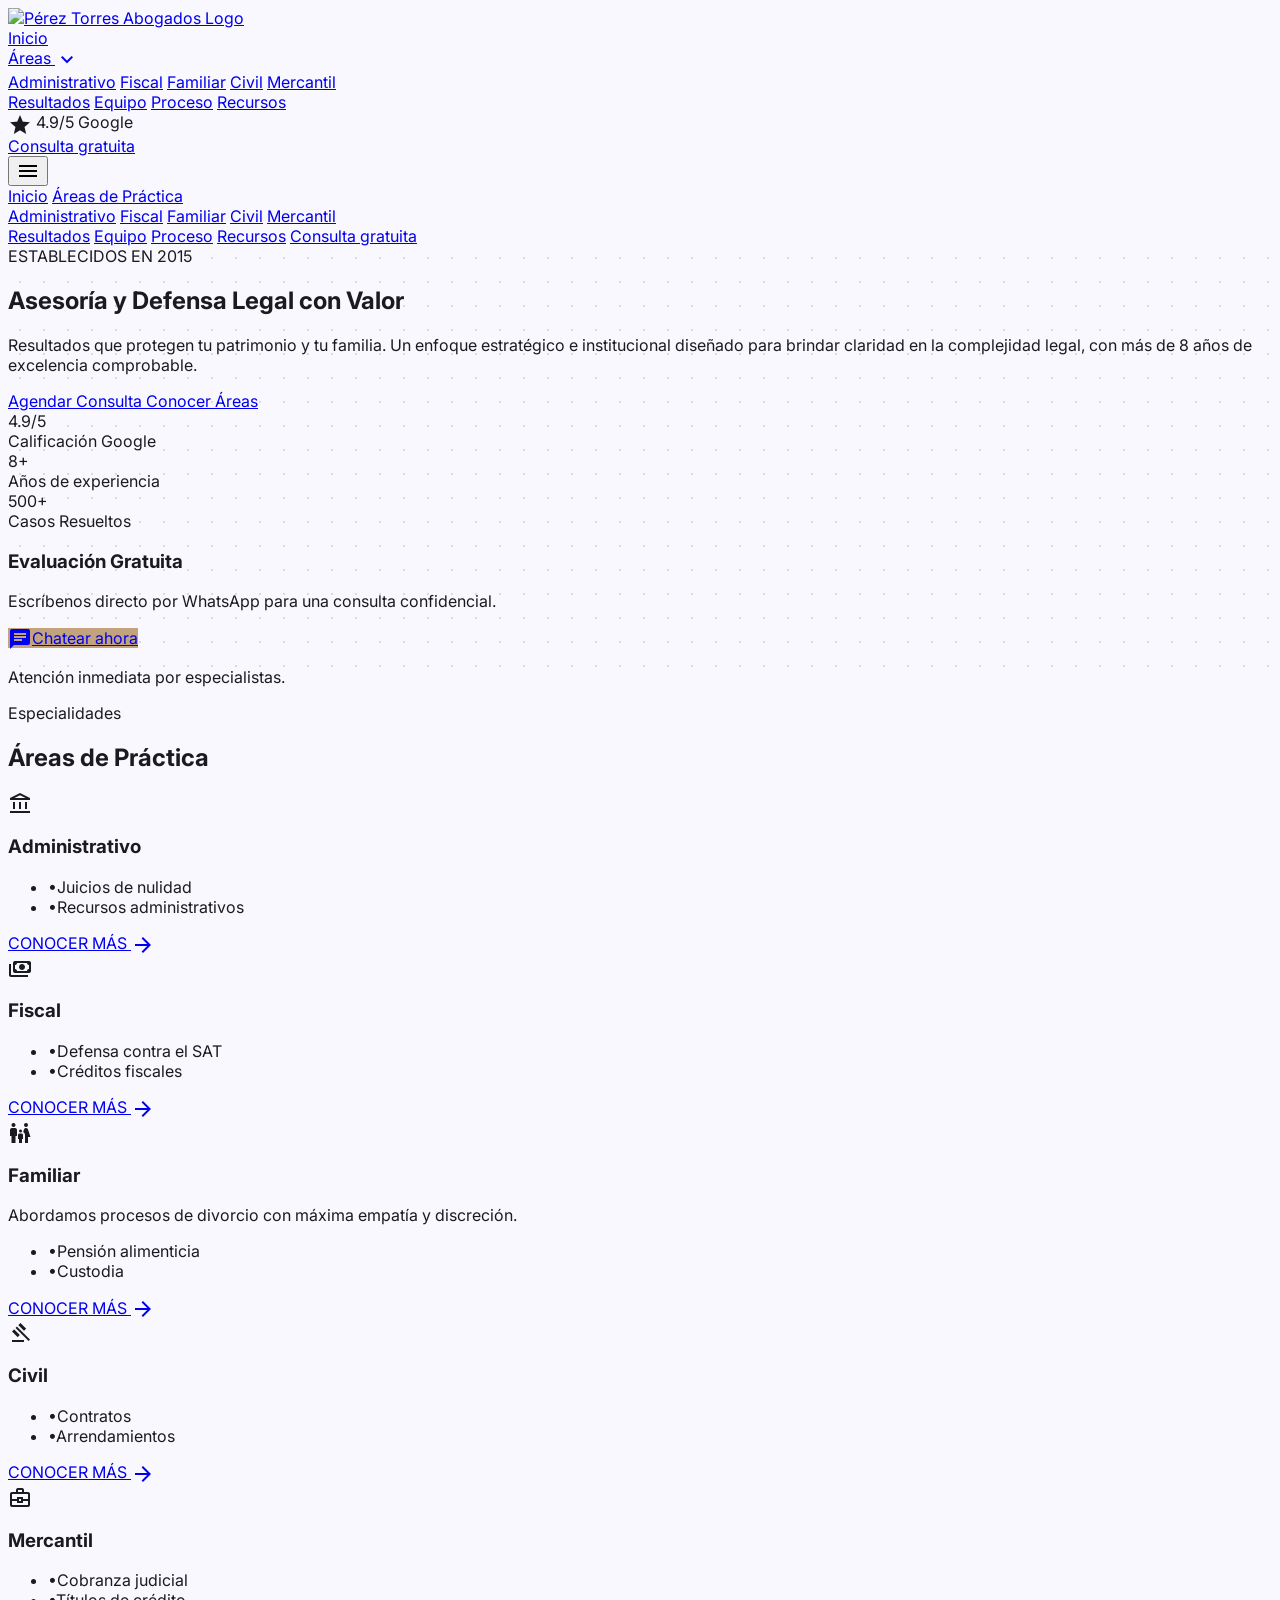
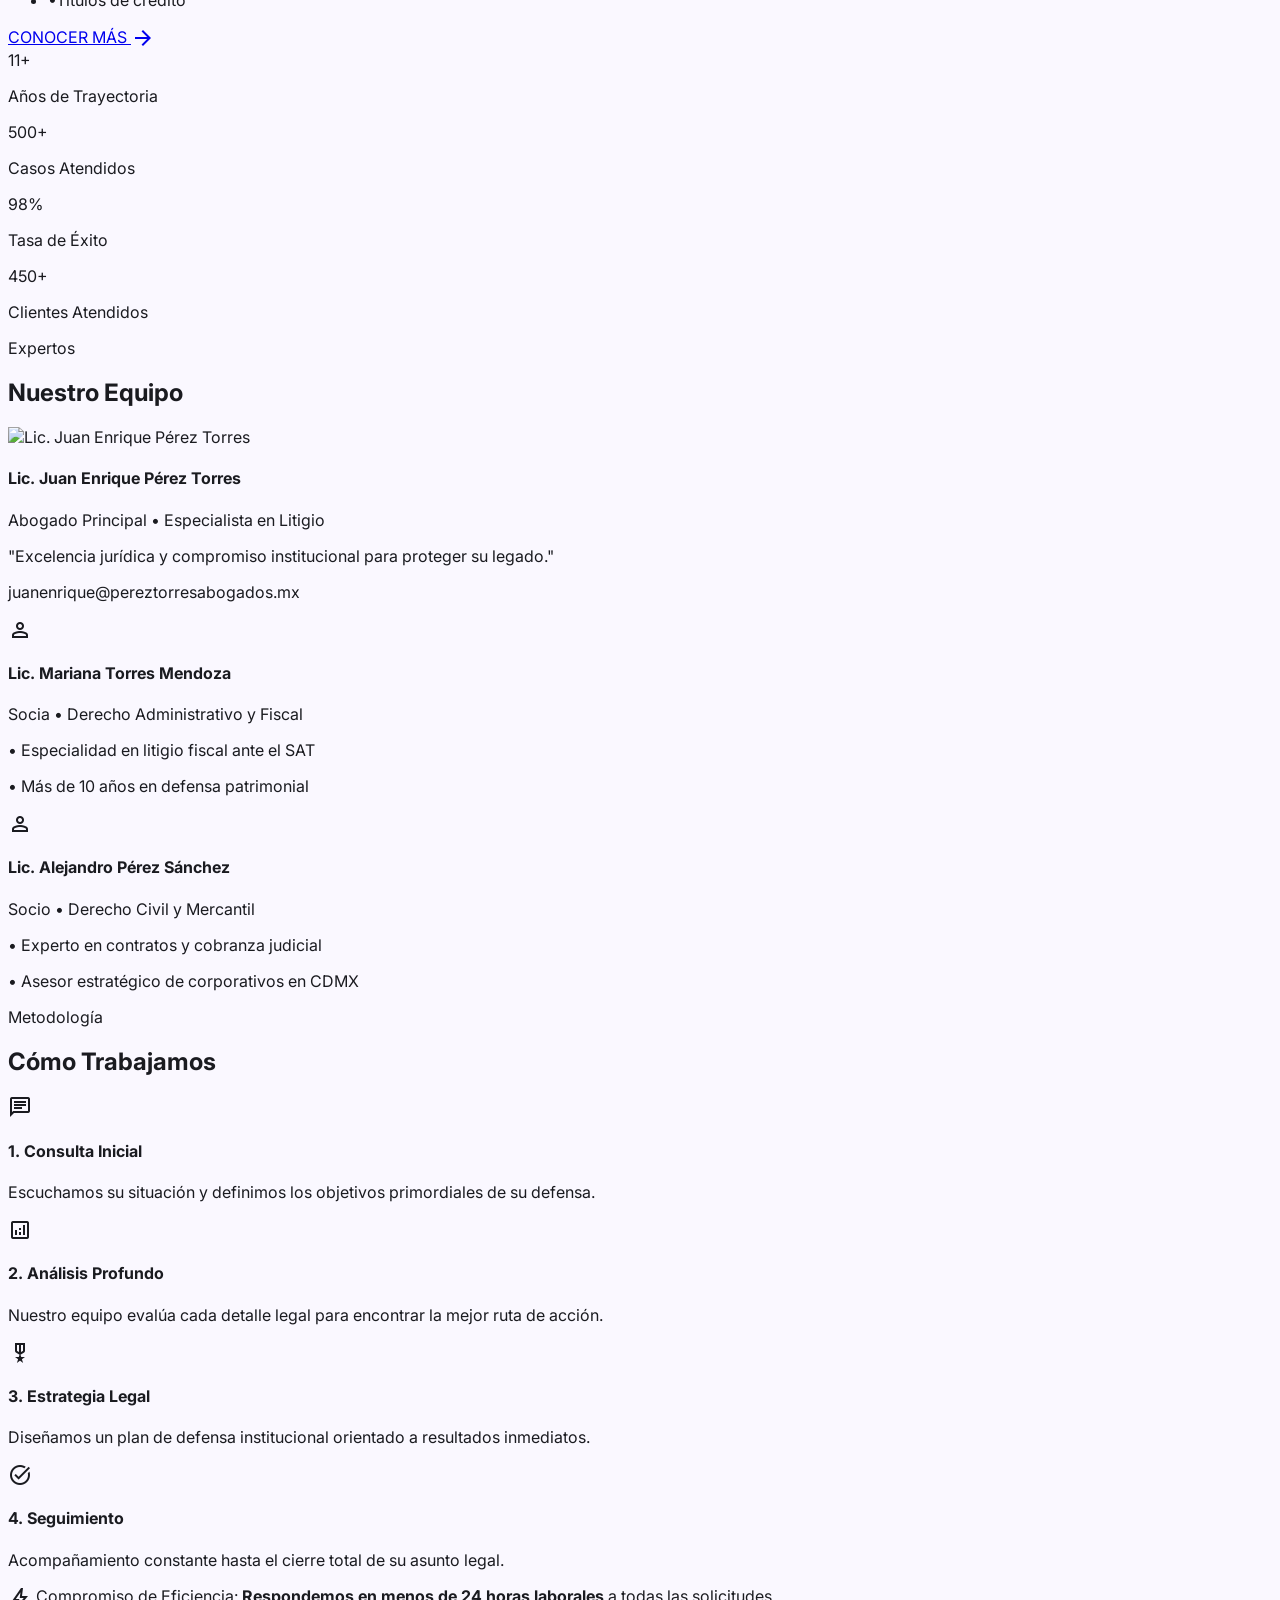
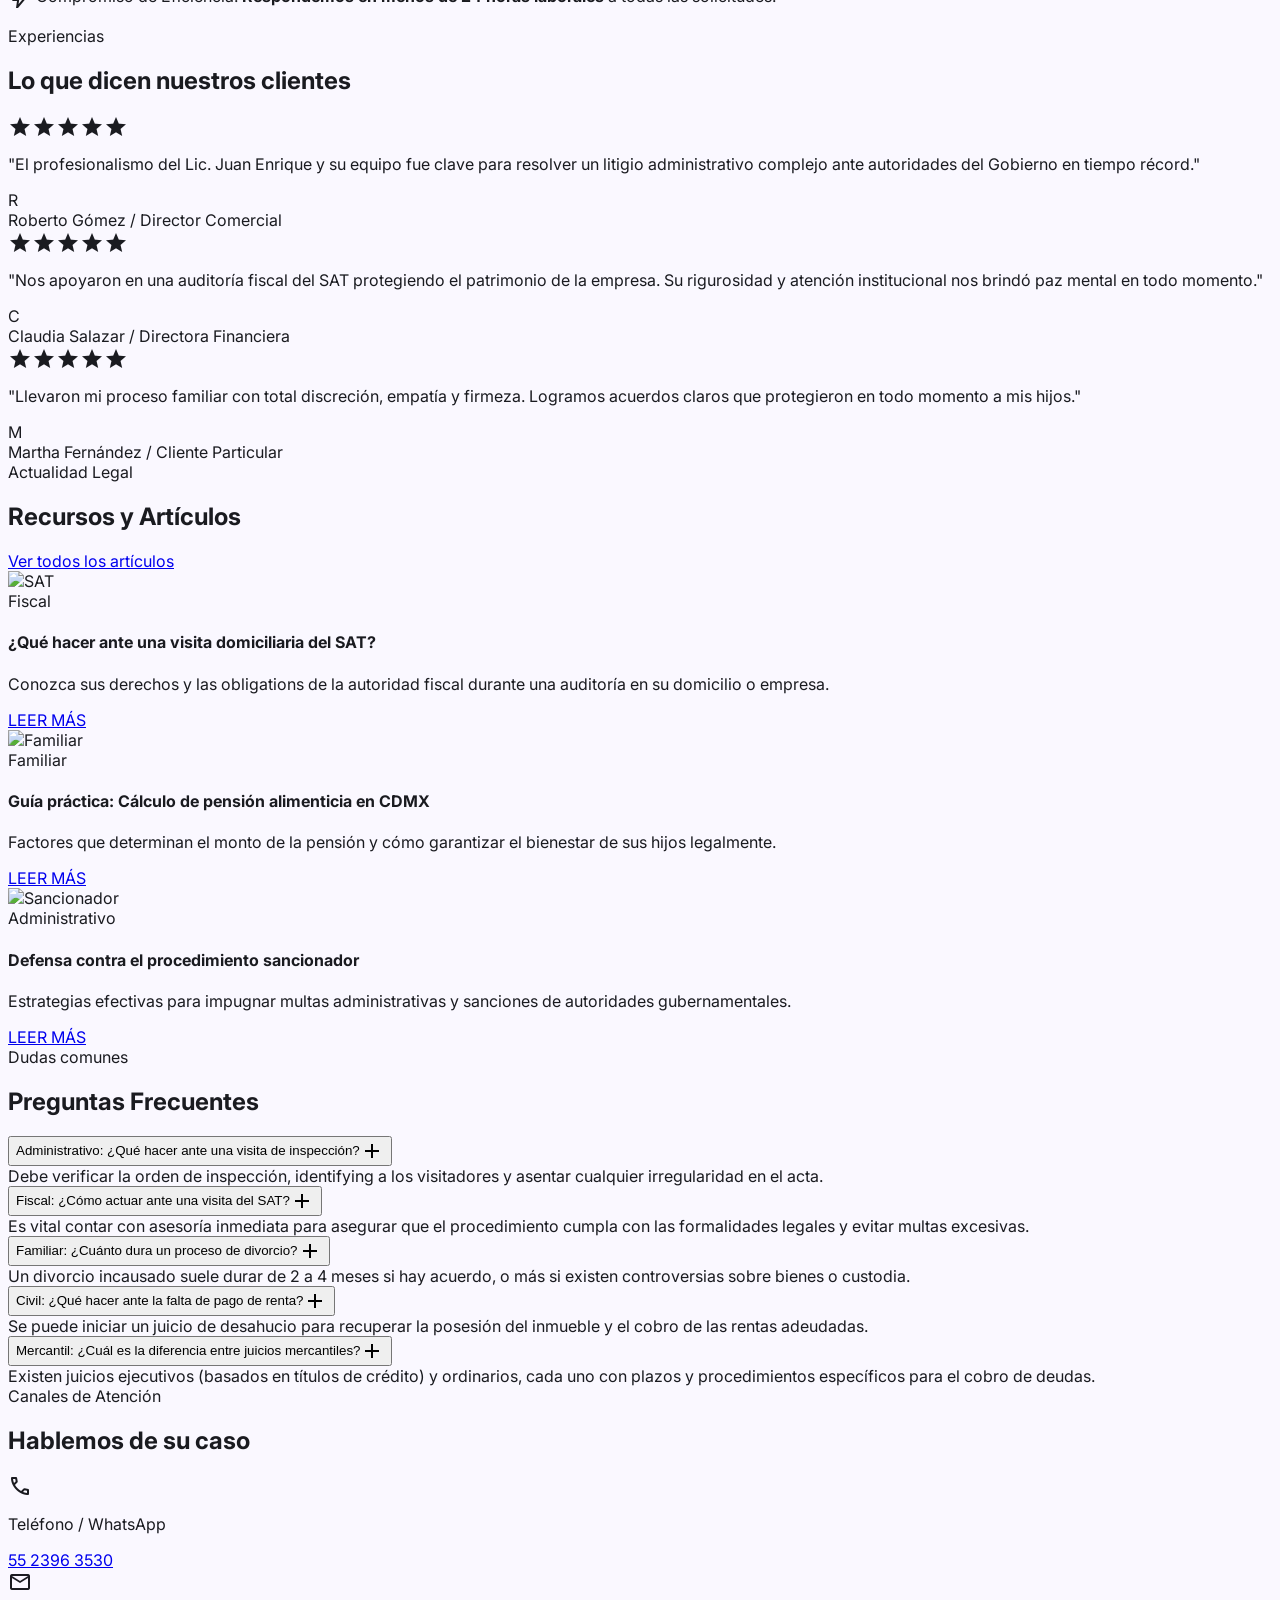
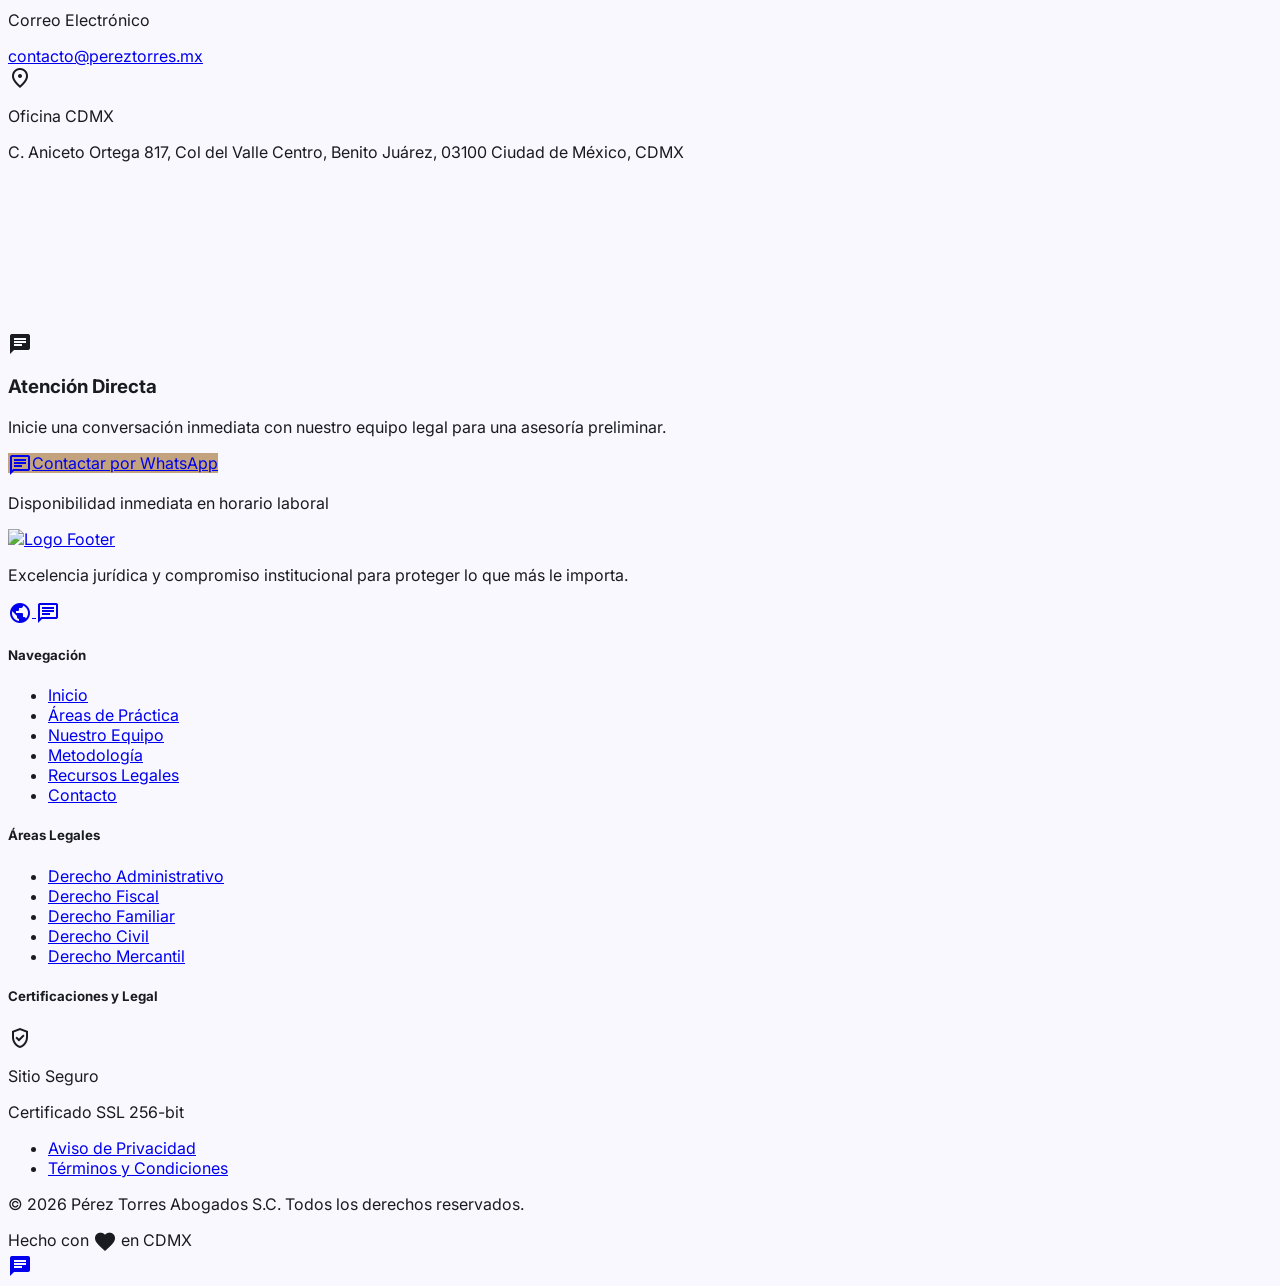
==== index.html @ cd90f28f "Sitio web Despacho de Abogados Pérez Torres - landing page y páginas de áreas legales" ====
<!DOCTYPE html>
<html class="scroll-smooth" lang="es">
<head>
<meta charset="utf-8"/>
<meta content="width=device-width, initial-scale=1.0" name="viewport"/>
<title>Pérez Torres Abogados | Asesoría y Defensa Legal</title>
<script src="https://cdn.tailwindcss.com?plugins=forms,container-queries"></script>
<script id="tailwind-config">
        tailwind.config = {
          darkMode: "class",
          theme: {
            extend: {
              colors: {
                      "surface": "#faf8ff",
                      "surface-dim": "#dad9e0",
                      "surface-bright": "#faf8ff",
                      "surface-container-lowest": "#ffffff",
                      "surface-container-low": "#f4f3f9",
                      "surface-container": "#eeedf3",
                      "surface-container-high": "#e9e7ee",
                      "surface-container-highest": "#e3e2e8",
                      "on-surface": "#1a1b20",
                      "on-surface-variant": "#444650",
                      "inverse-surface": "#2f3035",
                      "inverse-on-surface": "#f1f0f6",
                      "outline": "#757682",
                      "outline-variant": "#c4c6d2",
                      "surface-tint": "#415ca0",
                      "primary": "#002363",
                      "on-primary": "#ffffff",
                      "primary-container": "#1d3a7d",
                      "on-primary-container": "#8da7f1",
                      "inverse-primary": "#b3c5ff",
                      "secondary": "#735a3a",
                      "on-secondary": "#ffffff",
                      "secondary-container": "#fddab2",
                      "on-secondary-container": "#785e3e",
                      "tertiary": "#1a2a36",
                      "on-tertiary": "#ffffff",
                      "tertiary-container": "#30404d",
                      "on-tertiary-container": "#9babba",
                      "error": "#ba1a1a",
                      "on-error": "#ffffff",
                      "error-container": "#ffdad6",
                      "on-error-container": "#93000a",
                      "primary-fixed": "#dae1ff",
                      "primary-fixed-dim": "#b3c5ff",
                      "on-primary-fixed": "#001849",
                      "on-primary-fixed-variant": "#284387",
                      "secondary-fixed": "#ffddb6",
                      "secondary-fixed-dim": "#e2c19b",
                      "on-secondary-fixed": "#291801",
                      "on-secondary-fixed-variant": "#594325",
                      "tertiary-fixed": "#d4e5f5",
                      "tertiary-fixed-dim": "#b8c8d8",
                      "on-tertiary-fixed": "#0d1d29",
                      "on-tertiary-fixed-variant": "#394955",
                      "background": "#faf8ff",
                      "on-background": "#1a1b20",
                      "surface-variant": "#e3e2e8",
                      "oxford-navy": "#1D3A7D",
                      "heritage-gold": "#A68966",
                      "statute-gray": "#333333",
                      "parchment": "#F9F9F9",
                      "silver-lining": "#DADADA"
              },
              borderRadius: {
                      DEFAULT: "0px",
                      lg: "0px",
                      xl: "0px",
                      full: "9999px"
              },
              spacing: {
                      "margin-mobile": "20px",
                      "unit": "8px",
                      "section-padding": "120px",
                      "gutter": "32px",
                      "container-max": "1200px"
              },
              fontFamily: {
                      "display-lg": ["Playfair Display", "serif"],
                      "display-lg-mobile": ["Playfair Display", "serif"],
                      "headline-md": ["Playfair Display", "serif"],
                      "headline-sm": ["Playfair Display", "serif"],
                      "body-lg": ["Inter", "sans-serif"],
                      "body-md": ["Inter", "sans-serif"],
                      "label-caps": ["Inter", "sans-serif"],
                      "callout": ["Inter", "sans-serif"]
              },
              fontSize: {
                      "display-lg": ["48px", { lineHeight: "1.1", letterSpacing: "-0.02em", fontWeight: "700" }],
                      "display-lg-mobile": ["36px", { lineHeight: "1.2", fontWeight: "700" }],
                      "headline-md": ["32px", { lineHeight: "1.3", fontWeight: "600" }],
                      "headline-sm": ["24px", { lineHeight: "1.4", fontWeight: "600" }],
                      "body-lg": ["18px", { lineHeight: "1.6", fontWeight: "400" }],
                      "body-md": ["16px", { lineHeight: "1.6", fontWeight: "400" }],
                      "label-caps": ["12px", { lineHeight: "1.2", letterSpacing: "0.1em", fontWeight: "600" }],
                      "callout": ["14px", { lineHeight: "1.4", fontWeight: "500" }]
              }
            }
          }
        }
</script>
<link href="assets/css/styles.css" rel="stylesheet"/>
</head>
<body class="bg-surface text-on-surface font-body-md antialiased selection:bg-heritage-gold selection:text-white">
<!-- TopNavBar -->
<header class="fixed top-0 w-full z-50 border-t-2 border-heritage-gold bg-surface transition-all duration-300" id="main-nav">
<div class="flex justify-between items-center px-gutter py-4 max-w-container-max mx-auto">
<a aria-label="Inicio" class="flex-shrink-0" href="index.html">
<img alt="Pérez Torres Abogados Logo" class="h-10 w-auto" src="https://lh3.googleusercontent.com/aida-public/[base64]"/>
</a>
<nav class="hidden lg:flex items-center space-x-8">
<a class="font-label-caps text-label-caps text-oxford-navy font-bold border-b-2 border-oxford-navy pb-1 opacity-80 transition-all" href="index.html#inicio">Inicio</a>
<div class="relative group">
<a class="font-label-caps text-label-caps text-on-surface-variant hover:text-heritage-gold transition-colors duration-300 flex items-center gap-1" href="index.html#areas">Áreas <span class="material-symbols-outlined text-sm">expand_more</span></a>
<div class="absolute left-0 mt-2 w-56 bg-white border border-silver-lining shadow-lg opacity-0 invisible group-hover:opacity-100 group-hover:visible transition-all duration-200 z-50 py-2">
<a class="block px-4 py-2 text-xs font-label-caps text-oxford-navy hover:bg-surface-container-low hover:text-heritage-gold transition-colors" href="administrativo.html">Administrativo</a>
<a class="block px-4 py-2 text-xs font-label-caps text-oxford-navy hover:bg-surface-container-low hover:text-heritage-gold transition-colors" href="fiscal.html">Fiscal</a>
<a class="block px-4 py-2 text-xs font-label-caps text-oxford-navy hover:bg-surface-container-low hover:text-heritage-gold transition-colors" href="familiar.html">Familiar</a>
<a class="block px-4 py-2 text-xs font-label-caps text-oxford-navy hover:bg-surface-container-low hover:text-heritage-gold transition-colors" href="civil.html">Civil</a>
<a class="block px-4 py-2 text-xs font-label-caps text-oxford-navy hover:bg-surface-container-low hover:text-heritage-gold transition-colors" href="mercantil.html">Mercantil</a>
</div>
</div>
<a class="font-label-caps text-label-caps text-on-surface-variant hover:text-heritage-gold transition-colors duration-300" href="index.html#resultados">Resultados</a>
<a class="font-label-caps text-label-caps text-on-surface-variant hover:text-heritage-gold transition-colors duration-300" href="index.html#equipo">Equipo</a>
<a class="font-label-caps text-label-caps text-on-surface-variant hover:text-heritage-gold transition-colors duration-300" href="index.html#proceso">Proceso</a>
<a class="font-label-caps text-label-caps text-on-surface-variant hover:text-heritage-gold transition-colors duration-300" href="index.html#recursos">Recursos</a>
</nav>
<div class="hidden md:flex items-center space-x-6">
<div class="flex items-center space-x-2 text-statute-gray font-callout text-callout">
<span class="material-symbols-outlined text-heritage-gold" style="font-variation-settings: 'FILL' 1;">star</span>
<span>4.9/5 Google</span>
</div>
<a class="bg-oxford-navy text-white px-6 py-3 font-label-caps text-label-caps uppercase tracking-wider hover:bg-opacity-90 transition-all rounded-none border border-transparent" href="index.html#contacto">Consulta gratuita</a>
</div>
<button aria-label="Menu" class="lg:hidden text-oxford-navy p-2" id="mobile-menu-btn">
<span class="material-symbols-outlined text-2xl">menu</span>
</button>
</div>
<!-- Mobile Menu -->
<div class="lg:hidden hidden bg-white border-b border-silver-lining px-gutter py-4" id="mobile-menu">
<nav class="flex flex-col space-y-4">
<a class="font-label-caps text-label-caps text-oxford-navy font-bold" href="index.html#inicio">Inicio</a>
<a class="font-label-caps text-label-caps text-on-surface-variant hover:text-heritage-gold" href="index.html#areas">Áreas de Práctica</a>
<div class="pl-4 flex flex-col space-y-2 border-l-2 border-heritage-gold/30">
<a class="text-xs text-statute-gray hover:text-heritage-gold" href="administrativo.html">Administrativo</a>
<a class="text-xs text-statute-gray hover:text-heritage-gold" href="fiscal.html">Fiscal</a>
<a class="text-xs text-statute-gray hover:text-heritage-gold" href="familiar.html">Familiar</a>
<a class="text-xs text-statute-gray hover:text-heritage-gold" href="civil.html">Civil</a>
<a class="text-xs text-statute-gray hover:text-heritage-gold" href="mercantil.html">Mercantil</a>
</div>
<a class="font-label-caps text-label-caps text-on-surface-variant hover:text-heritage-gold" href="index.html#resultados">Resultados</a>
<a class="font-label-caps text-label-caps text-on-surface-variant hover:text-heritage-gold" href="index.html#equipo">Equipo</a>
<a class="font-label-caps text-label-caps text-on-surface-variant hover:text-heritage-gold" href="index.html#proceso">Proceso</a>
<a class="font-label-caps text-label-caps text-on-surface-variant hover:text-heritage-gold" href="index.html#recursos">Recursos</a>
<a class="bg-oxford-navy text-white text-center py-3 font-label-caps uppercase tracking-wider block" href="index.html#contacto">Consulta gratuita</a>
</nav>
</div>
</header>
<!-- Hero Section -->
<section class="relative pt-32 pb-24 lg:pt-48 lg:pb-32 px-margin-mobile md:px-gutter max-w-container-max mx-auto hero-pattern overflow-hidden border-b border-silver-lining" id="inicio">
<div class="grid grid-cols-1 lg:grid-cols-12 gap-12 items-center relative z-10">
<div class="lg:col-span-7 space-y-8">
<div class="inline-flex items-center space-x-2 border border-silver-lining bg-white px-4 py-1.5 rounded-none">
<span class="w-2 h-2 bg-heritage-gold rounded-full"></span>
<span class="font-label-caps text-label-caps text-statute-gray">ESTABLECIDOS EN 2015</span>
</div>
<h1 class="font-display-lg-mobile lg:font-display-lg text-display-lg-mobile lg:text-display-lg text-oxford-navy leading-tight">
                    Asesoría y Defensa Legal <span class="italic font-light text-heritage-gold">con Valor</span>
</h1>
<p class="font-body-lg text-body-lg text-on-surface-variant max-w-2xl">
                    Resultados que protegen tu patrimonio y tu familia. Un enfoque estratégico e institucional diseñado para brindar claridad en la complejidad legal, con más de 8 años de excelencia comprobable.
                </p>
<div class="flex flex-col sm:flex-row gap-4 pt-4">
<a class="inline-flex justify-center items-center bg-oxford-navy text-white px-8 py-4 font-label-caps text-label-caps uppercase tracking-wider hover:bg-opacity-90 transition-all rounded-none" href="index.html#contacto">
                        Agendar Consulta
                    </a>
<a class="inline-flex justify-center items-center border border-heritage-gold text-oxford-navy px-8 py-4 font-label-caps text-label-caps uppercase tracking-wider hover:bg-surface-container-low transition-all rounded-none" href="index.html#areas">
                        Conocer Áreas
                    </a>
</div>
<div class="pt-8 border-t border-silver-lining grid grid-cols-3 gap-6">
<div>
<div class="font-headline-md text-headline-md text-oxford-navy">4.9<span class="text-heritage-gold text-xl">/5</span></div>
<div class="font-callout text-callout text-statute-gray mt-1">Calificación Google</div>
</div>
<div>
<div class="font-headline-md text-headline-md text-oxford-navy">8+</div>
<div class="font-callout text-callout text-statute-gray mt-1">Años de experiencia</div>
</div>
<div>
<div class="font-headline-md text-headline-md text-oxford-navy">500+</div>
<div class="font-callout text-callout text-statute-gray mt-1">Casos Resueltos</div>
</div>
</div>
</div>
<div class="lg:col-span-5 relative">
<div class="absolute inset-0 bg-heritage-gold transform translate-x-4 translate-y-4 -z-10"></div>
<div class="bg-white p-8 border border-silver-lining shadow-sm relative"><h3 class="font-headline-sm text-headline-sm text-oxford-navy mb-2">Evaluación Gratuita</h3><p class="font-callout text-callout text-statute-gray mb-8">Escríbenos directo por WhatsApp para una consulta confidencial.</p><a class="w-full text-white px-6 py-4 font-label-caps text-label-caps uppercase tracking-wider hover:bg-opacity-90 transition-all rounded-none flex items-center justify-center space-x-3" href="https://wa.me/525523963530?text=Hola%2C%20deseo%20solicitar%20una%20evaluaci%C3%B3n%20gratuita%20de%20mi%20caso" style="background-color: #c2a37e;" target="_blank"><span class="material-symbols-outlined" style="font-variation-settings: 'FILL' 1;">chat</span><span>Chatear ahora</span></a><p class="text-xs text-statute-gray text-center mt-6 font-callout">Atención inmediata por especialistas.</p></div>
</div>
</div>
</section>
<!-- SECTION 3: ÁREAS DE PRÁCTICA -->
<section class="bg-white py-section-padding px-margin-mobile md:px-gutter" id="areas">
<div class="max-w-container-max mx-auto">
<div class="text-center mb-16">
<span class="font-label-caps text-label-caps text-heritage-gold uppercase tracking-[0.2em] block mb-4">Especialidades</span>
<h2 class="font-headline-md text-headline-md text-oxford-navy">Áreas de Práctica</h2>
<div class="w-16 h-1 bg-heritage-gold mx-auto mt-6"></div>
</div>
<div class="grid grid-cols-1 md:grid-cols-2 lg:grid-cols-5 gap-6">
<!-- Administrative -->
<div class="bg-white border-t-2 border-heritage-gold p-8 shadow-sm hover:shadow-md transition-shadow flex flex-col h-full">
<span class="material-symbols-outlined text-heritage-gold text-4xl mb-6">account_balance</span>
<h3 class="font-headline-sm text-headline-sm text-oxford-navy mb-4 text-lg">Administrativo</h3>
<ul class="space-y-2 mb-8 flex-grow">
<li class="flex items-start text-sm text-statute-gray"><span class="mr-2 text-heritage-gold">•</span>Juicios de nulidad</li>
<li class="flex items-start text-sm text-statute-gray"><span class="mr-2 text-heritage-gold">•</span>Recursos administrativos</li>
</ul>
<a class="text-heritage-gold font-label-caps text-label-caps flex items-center hover:translate-x-1 transition-transform" href="administrativo.html">CONOCER MÁS <span class="material-symbols-outlined ml-2 text-sm">arrow_forward</span></a>
</div>
<!-- Fiscal -->
<div class="bg-white border-t-2 border-heritage-gold p-8 shadow-sm hover:shadow-md transition-shadow flex flex-col h-full">
<span class="material-symbols-outlined text-heritage-gold text-4xl mb-6">payments</span>
<h3 class="font-headline-sm text-headline-sm text-oxford-navy mb-4 text-lg">Fiscal</h3>
<ul class="space-y-2 mb-8 flex-grow">
<li class="flex items-start text-sm text-statute-gray"><span class="mr-2 text-heritage-gold">•</span>Defensa contra el SAT</li>
<li class="flex items-start text-sm text-statute-gray"><span class="mr-2 text-heritage-gold">•</span>Créditos fiscales</li>
</ul>
<a class="text-heritage-gold font-label-caps text-label-caps flex items-center hover:translate-x-1 transition-transform" href="fiscal.html">CONOCER MÁS <span class="material-symbols-outlined ml-2 text-sm">arrow_forward</span></a>
</div>
<!-- Familiar -->
<div class="bg-white border-t-2 border-heritage-gold p-8 shadow-sm hover:shadow-md transition-shadow flex flex-col h-full">
<span class="material-symbols-outlined text-heritage-gold text-4xl mb-6">family_restroom</span>
<h3 class="font-headline-sm text-headline-sm text-oxford-navy mb-4 text-lg">Familiar</h3>
<p class="text-xs italic text-statute-gray mb-4">Abordamos procesos de divorcio con máxima empatía y discreción.</p>
<ul class="space-y-2 mb-8 flex-grow">
<li class="flex items-start text-sm text-statute-gray"><span class="mr-2 text-heritage-gold">•</span>Pensión alimenticia</li>
<li class="flex items-start text-sm text-statute-gray"><span class="mr-2 text-heritage-gold">•</span>Custodia</li>
</ul>
<a class="text-heritage-gold font-label-caps text-label-caps flex items-center hover:translate-x-1 transition-transform" href="familiar.html">CONOCER MÁS <span class="material-symbols-outlined ml-2 text-sm">arrow_forward</span></a>
</div>
<!-- Civil -->
<div class="bg-white border-t-2 border-heritage-gold p-8 shadow-sm hover:shadow-md transition-shadow flex flex-col h-full">
<span class="material-symbols-outlined text-heritage-gold text-4xl mb-6">gavel</span>
<h3 class="font-headline-sm text-headline-sm text-oxford-navy mb-4 text-lg">Civil</h3>
<ul class="space-y-2 mb-8 flex-grow">
<li class="flex items-start text-sm text-statute-gray"><span class="mr-2 text-heritage-gold">•</span>Contratos</li>
<li class="flex items-start text-sm text-statute-gray"><span class="mr-2 text-heritage-gold">•</span>Arrendamientos</li>
</ul>
<a class="text-heritage-gold font-label-caps text-label-caps flex items-center hover:translate-x-1 transition-transform" href="civil.html">CONOCER MÁS <span class="material-symbols-outlined ml-2 text-sm">arrow_forward</span></a>
</div>
<!-- Mercantil -->
<div class="bg-white border-t-2 border-heritage-gold p-8 shadow-sm hover:shadow-md transition-shadow flex flex-col h-full">
<span class="material-symbols-outlined text-heritage-gold text-4xl mb-6">business_center</span>
<h3 class="font-headline-sm text-headline-sm text-oxford-navy mb-4 text-lg">Mercantil</h3>
<ul class="space-y-2 mb-8 flex-grow">
<li class="flex items-start text-sm text-statute-gray"><span class="mr-2 text-heritage-gold">•</span>Cobranza judicial</li>
<li class="flex items-start text-sm text-statute-gray"><span class="mr-2 text-heritage-gold">•</span>Títulos de crédito</li>
</ul>
<a class="text-heritage-gold font-label-caps text-label-caps flex items-center hover:translate-x-1 transition-transform" href="mercantil.html">CONOCER MÁS <span class="material-symbols-outlined ml-2 text-sm">arrow_forward</span></a>
</div>
</div>
</div>
</section>
<!-- SECTION 4: RESULTADOS Y EXPERIENCIA -->
<section class="bg-oxford-navy py-section-padding px-margin-mobile md:px-gutter" id="resultados">
<div class="max-w-container-max mx-auto">
<div class="grid grid-cols-2 lg:grid-cols-4 gap-12 text-center">
<div class="space-y-2"><div class="font-display-lg text-heritage-gold text-5xl lg:text-6xl">11+</div><p class="font-label-caps text-label-caps text-white/70 uppercase tracking-widest">Años de Trayectoria</p></div>
<div class="space-y-2"><div class="font-display-lg text-heritage-gold text-5xl lg:text-6xl">500+</div><p class="font-label-caps text-label-caps text-white/70 uppercase tracking-widest">Casos Atendidos</p></div>
<div class="space-y-2"><div class="font-display-lg text-heritage-gold text-5xl lg:text-6xl">98%</div><p class="font-label-caps text-label-caps text-white/70 uppercase tracking-widest">Tasa de Éxito</p></div>
<div class="space-y-2"><div class="font-display-lg text-heritage-gold text-5xl lg:text-6xl">450+</div><p class="font-label-caps text-label-caps text-white/70 uppercase tracking-widest">Clientes Atendidos</p></div>
</div>
</div>
</section>
<!-- SECTION 5: NUESTRO EQUIPO -->
<section class="bg-surface-container-low py-section-padding px-margin-mobile md:px-gutter" id="equipo">
<div class="max-w-container-max mx-auto">
<div class="text-center mb-16">
<span class="font-label-caps text-label-caps text-heritage-gold uppercase tracking-[0.2em] block mb-4">Expertos</span>
<h2 class="font-headline-md text-headline-md text-oxford-navy">Nuestro Equipo</h2>
<div class="w-16 h-1 bg-heritage-gold mx-auto mt-6"></div>
</div>
<div class="grid grid-cols-1 md:grid-cols-3 gap-8">
<!-- Member 1 -->
<div class="bg-white shadow-sm border border-silver-lining overflow-hidden"><div class="aspect-[4/5] bg-surface-container-highest relative group"><div class="absolute inset-0 bg-oxford-navy/10 group-hover:bg-transparent transition-colors"></div><img alt="Lic. Juan Enrique Pérez Torres" class="w-full h-full object-cover grayscale hover:grayscale-0 transition-all duration-500" src="https://lh3.googleusercontent.com/aida-public/[base64]"/></div><div class="p-8 text-center"><h4 class="font-headline-sm text-oxford-navy mb-1">Lic. Juan Enrique Pérez Torres</h4><p class="font-label-caps text-heritage-gold text-[10px] mb-4 uppercase tracking-widest">Abogado Principal • Especialista en Litigio</p><p class="text-sm text-statute-gray italic font-body-md">"Excelencia jurídica y compromiso institucional para proteger su legado."</p><p class="text-xs text-heritage-gold mt-2">juanenrique@pereztorresabogados.mx</p></div></div>
<!-- Member 2 -->
<div class="bg-white shadow-sm border border-silver-lining overflow-hidden"><div class="aspect-[4/5] bg-surface-container-highest flex items-center justify-center"><span class="material-symbols-outlined text-6xl text-silver-lining">person</span></div><div class="p-8 text-center"><h4 class="font-headline-sm text-oxford-navy mb-1">Lic. Mariana Torres Mendoza</h4><p class="font-label-caps text-heritage-gold text-[10px] mb-4 uppercase tracking-widest">Socia • Derecho Administrativo y Fiscal</p><div class="text-left space-y-1 text-xs text-statute-gray font-body-md"><p>• Especialidad en litigio fiscal ante el SAT</p><p>• Más de 10 años en defensa patrimonial</p></div></div></div>
<!-- Member 3 -->
<div class="bg-white shadow-sm border border-silver-lining overflow-hidden"><div class="aspect-[4/5] bg-surface-container-highest flex items-center justify-center"><span class="material-symbols-outlined text-6xl text-silver-lining">person</span></div><div class="p-8 text-center"><h4 class="font-headline-sm text-oxford-navy mb-1">Lic. Alejandro Pérez Sánchez</h4><p class="font-label-caps text-heritage-gold text-[10px] mb-4 uppercase tracking-widest">Socio • Derecho Civil y Mercantil</p><div class="text-left space-y-1 text-xs text-statute-gray font-body-md"><p>• Experto en contratos y cobranza judicial</p><p>• Asesor estratégico de corporativos en CDMX</p></div></div></div>
</div>
</div>
</section>
<!-- SECTION 6: CÓMO TRABAJAMOS -->
<section class="bg-white py-section-padding px-margin-mobile md:px-gutter border-y border-silver-lining" id="proceso">
<div class="max-w-container-max mx-auto">
<div class="text-center mb-16">
<span class="font-label-caps text-label-caps text-heritage-gold uppercase tracking-[0.2em] block mb-4">Metodología</span>
<h2 class="font-headline-md text-headline-md text-oxford-navy">Cómo Trabajamos</h2>
<div class="w-16 h-1 bg-heritage-gold mx-auto mt-6"></div>
</div>
<div class="relative pt-12">
<!-- Desktop Gold Line -->
<div class="hidden lg:block absolute top-24 left-0 w-full h-px bg-heritage-gold/30"></div>
<div class="grid grid-cols-1 md:grid-cols-2 lg:grid-cols-4 gap-12 relative">
<!-- Step 1 -->
<div class="text-center space-y-6 relative">
<div class="w-16 h-16 bg-white border border-heritage-gold rounded-none mx-auto flex items-center justify-center text-heritage-gold relative z-10 shadow-sm">
<span class="material-symbols-outlined text-3xl">chat</span>
</div>
<div>
<h4 class="font-headline-sm text-oxford-navy text-lg mb-2">1. Consulta Inicial</h4>
<p class="text-sm text-statute-gray">Escuchamos su situación y definimos los objetivos primordiales de su defensa.</p>
</div>
</div>
<!-- Step 2 -->
<div class="text-center space-y-6 relative">
<div class="w-16 h-16 bg-white border border-heritage-gold rounded-none mx-auto flex items-center justify-center text-heritage-gold relative z-10 shadow-sm">
<span class="material-symbols-outlined text-3xl">analytics</span>
</div>
<div>
<h4 class="font-headline-sm text-oxford-navy text-lg mb-2">2. Análisis Profundo</h4>
<p class="text-sm text-statute-gray">Nuestro equipo evalúa cada detalle legal para encontrar la mejor ruta de acción.</p>
</div>
</div>
<!-- Step 3 -->
<div class="text-center space-y-6 relative">
<div class="w-16 h-16 bg-white border border-heritage-gold rounded-none mx-auto flex items-center justify-center text-heritage-gold relative z-10 shadow-sm">
<span class="material-symbols-outlined text-3xl">military_tech</span>
</div>
<div>
<h4 class="font-headline-sm text-oxford-navy text-lg mb-2">3. Estrategia Legal</h4>
<p class="text-sm text-statute-gray">Diseñamos un plan de defensa institucional orientado a resultados inmediatos.</p>
</div>
</div>
<!-- Step 4 -->
<div class="text-center space-y-6 relative">
<div class="w-16 h-16 bg-white border border-heritage-gold rounded-none mx-auto flex items-center justify-center text-heritage-gold relative z-10 shadow-sm">
<span class="material-symbols-outlined text-3xl">task_alt</span>
</div>
<div>
<h4 class="font-headline-sm text-oxford-navy text-lg mb-2">4. Seguimiento</h4>
<p class="text-sm text-statute-gray">Acompañamiento constante hasta el cierre total de su asunto legal.</p>
</div>
</div>
</div>
</div>
<div class="mt-16 bg-surface-container-low p-6 text-center border-l-4 border-heritage-gold">
<p class="font-callout text-oxford-navy">
<span class="material-symbols-outlined align-middle mr-2 text-heritage-gold">bolt</span>
                    Compromiso de Eficiencia: <strong>Respondemos en menos de 24 horas laborales</strong> a todas las solicitudes.
                </p>
</div>
</div>
</section>
<!-- SECTION 7: TESTIMONIOS -->
<section class="bg-surface-container-low py-section-padding px-margin-mobile md:px-gutter" id="testimonios">
<div class="max-w-container-max mx-auto">
<div class="text-center mb-16">
<span class="font-label-caps text-label-caps text-heritage-gold uppercase tracking-[0.2em] block mb-4">Experiencias</span>
<h2 class="font-headline-md text-headline-md text-oxford-navy">Lo que dicen nuestros clientes</h2>
<div class="w-16 h-1 bg-heritage-gold mx-auto mt-6"></div>
</div>
<div class="flex overflow-x-auto space-x-6 pb-8 scrollbar-hide snap-x">
<div class="min-w-[300px] md:min-w-[400px] bg-white p-8 border border-silver-lining snap-center"><div class="flex text-heritage-gold mb-6"><span class="material-symbols-outlined" style="font-variation-settings: 'FILL' 1;">star</span><span class="material-symbols-outlined" style="font-variation-settings: 'FILL' 1;">star</span><span class="material-symbols-outlined" style="font-variation-settings: 'FILL' 1;">star</span><span class="material-symbols-outlined" style="font-variation-settings: 'FILL' 1;">star</span><span class="material-symbols-outlined" style="font-variation-settings: 'FILL' 1;">star</span></div><p class="text-statute-gray mb-6 italic">"El profesionalismo del Lic. Juan Enrique y su equipo fue clave para resolver un litigio administrativo complejo ante autoridades del Gobierno en tiempo récord."</p><div class="flex items-center space-x-4"><div class="w-10 h-10 rounded-full bg-surface-container-highest flex items-center justify-center text-oxford-navy font-bold">R</div><div class="text-xs font-label-caps text-oxford-navy uppercase">Roberto Gómez / Director Comercial</div></div></div>
<div class="min-w-[300px] md:min-w-[400px] bg-white p-8 border border-silver-lining snap-center"><div class="flex text-heritage-gold mb-6"><span class="material-symbols-outlined" style="font-variation-settings: 'FILL' 1;">star</span><span class="material-symbols-outlined" style="font-variation-settings: 'FILL' 1;">star</span><span class="material-symbols-outlined" style="font-variation-settings: 'FILL' 1;">star</span><span class="material-symbols-outlined" style="font-variation-settings: 'FILL' 1;">star</span><span class="material-symbols-outlined" style="font-variation-settings: 'FILL' 1;">star</span></div><p class="text-statute-gray mb-6 italic">"Nos apoyaron en una auditoría fiscal del SAT protegiendo el patrimonio de la empresa. Su rigurosidad y atención institucional nos brindó paz mental en todo momento."</p><div class="flex items-center space-x-4"><div class="w-10 h-10 rounded-full bg-surface-container-highest flex items-center justify-center text-oxford-navy font-bold">C</div><div class="text-xs font-label-caps text-oxford-navy uppercase">Claudia Salazar / Directora Financiera</div></div></div>
<div class="min-w-[300px] md:min-w-[400px] bg-white p-8 border border-silver-lining snap-center"><div class="flex text-heritage-gold mb-6"><span class="material-symbols-outlined" style="font-variation-settings: 'FILL' 1;">star</span><span class="material-symbols-outlined" style="font-variation-settings: 'FILL' 1;">star</span><span class="material-symbols-outlined" style="font-variation-settings: 'FILL' 1;">star</span><span class="material-symbols-outlined" style="font-variation-settings: 'FILL' 1;">star</span><span class="material-symbols-outlined" style="font-variation-settings: 'FILL' 1;">star</span></div><p class="text-statute-gray mb-6 italic">"Llevaron mi proceso familiar con total discreción, empatía y firmeza. Logramos acuerdos claros que protegieron en todo momento a mis hijos."</p><div class="flex items-center space-x-4"><div class="w-10 h-10 rounded-full bg-surface-container-highest flex items-center justify-center text-oxford-navy font-bold">M</div><div class="text-xs font-label-caps text-oxford-navy uppercase">Martha Fernández / Cliente Particular</div></div></div>
</div>
</div>
</section>
<!-- SECTION 8: RECURSOS LEGALES -->
<section class="bg-white py-section-padding px-margin-mobile md:px-gutter" id="recursos">
<div class="max-w-container-max mx-auto">
<div class="flex flex-col md:flex-row justify-between items-end mb-16 gap-6">
<div>
<span class="font-label-caps text-label-caps text-heritage-gold uppercase tracking-[0.2em] block mb-4 text-left">Actualidad Legal</span>
<h2 class="font-headline-md text-headline-md text-oxford-navy text-left">Recursos y Artículos</h2>
<div class="w-16 h-1 bg-heritage-gold mt-6"></div>
</div>
<a class="bg-surface-container text-oxford-navy px-8 py-3 font-label-caps text-label-caps uppercase tracking-wider hover:bg-silver-lining transition-all" href="index.html#recursos">Ver todos los artículos</a>
</div>
<div class="grid grid-cols-1 md:grid-cols-3 gap-8">
<!-- Blog 1 -->
<div class="group cursor-pointer">
<div class="aspect-video bg-surface-container-highest mb-6 overflow-hidden relative">
<img alt="SAT" class="w-full h-full object-cover group-hover:scale-105 transition-transform duration-500" src="https://lh3.googleusercontent.com/aida-public/[base64]"/>
<div class="absolute top-4 left-4 bg-oxford-navy text-white text-[10px] font-label-caps px-3 py-1 uppercase tracking-widest">Fiscal</div>
</div>
<h4 class="font-headline-sm text-oxford-navy mb-3 group-hover:text-heritage-gold transition-colors">¿Qué hacer ante una visita domiciliaria del SAT?</h4>
<p class="text-sm text-statute-gray mb-6 line-clamp-2">Conozca sus derechos y las obligations de la autoridad fiscal durante una auditoría en su domicilio o empresa.</p>
<a class="text-heritage-gold font-label-caps text-label-caps border-b border-heritage-gold pb-1 hover:border-b-2 transition-all inline-block" href="fiscal.html">LEER MÁS</a>
</div>
<!-- Blog 2 -->
<div class="group cursor-pointer">
<div class="aspect-video bg-surface-container-highest mb-6 overflow-hidden relative">
<img alt="Familiar" class="w-full h-full object-cover group-hover:scale-105 transition-transform duration-500" src="https://lh3.googleusercontent.com/aida-public/[base64]"/>
<div class="absolute top-4 left-4 bg-oxford-navy text-white text-[10px] font-label-caps px-3 py-1 uppercase tracking-widest">Familiar</div>
</div>
<h4 class="font-headline-sm text-oxford-navy mb-3 group-hover:text-heritage-gold transition-colors">Guía práctica: Cálculo de pensión alimenticia en CDMX</h4>
<p class="text-sm text-statute-gray mb-6 line-clamp-2">Factores que determinan el monto de la pensión y cómo garantizar el bienestar de sus hijos legalmente.</p>
<a class="text-heritage-gold font-label-caps text-label-caps border-b border-heritage-gold pb-1 hover:border-b-2 transition-all inline-block" href="familiar.html">LEER MÁS</a>
</div>
<!-- Blog 3 -->
<div class="group cursor-pointer">
<div class="aspect-video bg-surface-container-highest mb-6 overflow-hidden relative">
<img alt="Sancionador" class="w-full h-full object-cover group-hover:scale-105 transition-transform duration-500" src="https://lh3.googleusercontent.com/aida-public/[base64]"/>
<div class="absolute top-4 left-4 bg-oxford-navy text-white text-[10px] font-label-caps px-3 py-1 uppercase tracking-widest">Administrativo</div>
</div>
<h4 class="font-headline-sm text-oxford-navy mb-3 group-hover:text-heritage-gold transition-colors">Defensa contra el procedimiento sancionador</h4>
<p class="text-sm text-statute-gray mb-6 line-clamp-2">Estrategias efectivas para impugnar multas administrativas y sanciones de autoridades gubernamentales.</p>
<a class="text-heritage-gold font-label-caps text-label-caps border-b border-heritage-gold pb-1 hover:border-b-2 transition-all inline-block" href="administrativo.html">LEER MÁS</a>
</div>
</div>
</div>
</section>
<!-- SECTION 9: PREGUNTAS FRECUENTES -->
<section class="bg-surface py-section-padding px-margin-mobile md:px-gutter border-t border-silver-lining" id="faq">
<div class="max-w-3xl mx-auto">
<div class="text-center mb-16">
<span class="font-label-caps text-label-caps text-heritage-gold uppercase tracking-[0.2em] block mb-4">Dudas comunes</span>
<h2 class="font-headline-md text-headline-md text-oxford-navy">Preguntas Frecuentes</h2>
<div class="w-16 h-1 bg-heritage-gold mx-auto mt-6"></div>
</div>
<div class="space-y-4">
<!-- Administrativo -->
<div class="border border-silver-lining bg-white"><button class="w-full px-6 py-5 flex justify-between items-center text-left hover:bg-surface-container-low transition-colors group"><span class="font-headline-sm text-lg text-oxford-navy group-hover:text-heritage-gold transition-colors">Administrativo: ¿Qué hacer ante una visita de inspección?</span><span class="material-symbols-outlined text-heritage-gold">add</span></button><div class="hidden px-6 pb-6 text-statute-gray text-sm">Debe verificar la orden de inspección, identifying a los visitadores y asentar cualquier irregularidad en el acta.</div></div>
<!-- Fiscal -->
<div class="border border-silver-lining bg-white"><button class="w-full px-6 py-5 flex justify-between items-center text-left hover:bg-surface-container-low transition-colors group"><span class="font-headline-sm text-lg text-oxford-navy group-hover:text-heritage-gold transition-colors">Fiscal: ¿Cómo actuar ante una visita del SAT?</span><span class="material-symbols-outlined text-heritage-gold">add</span></button><div class="hidden px-6 pb-6 text-statute-gray text-sm">Es vital contar con asesoría inmediata para asegurar que el procedimiento cumpla con las formalidades legales y evitar multas excesivas.</div></div>
<!-- Familiar -->
<div class="border border-silver-lining bg-white"><button class="w-full px-6 py-5 flex justify-between items-center text-left hover:bg-surface-container-low transition-colors group"><span class="font-headline-sm text-lg text-oxford-navy group-hover:text-heritage-gold transition-colors">Familiar: ¿Cuánto dura un proceso de divorcio?</span><span class="material-symbols-outlined text-heritage-gold">add</span></button><div class="hidden px-6 pb-6 text-statute-gray text-sm">Un divorcio incausado suele durar de 2 a 4 meses si hay acuerdo, o más si existen controversias sobre bienes o custodia.</div></div>
<!-- Civil -->
<div class="border border-silver-lining bg-white"><button class="w-full px-6 py-5 flex justify-between items-center text-left hover:bg-surface-container-low transition-colors group"><span class="font-headline-sm text-lg text-oxford-navy group-hover:text-heritage-gold transition-colors">Civil: ¿Qué hacer ante la falta de pago de renta?</span><span class="material-symbols-outlined text-heritage-gold">add</span></button><div class="hidden px-6 pb-6 text-statute-gray text-sm">Se puede iniciar un juicio de desahucio para recuperar la posesión del inmueble y el cobro de las rentas adeudadas.</div></div>
<!-- Mercantil -->
<div class="border border-silver-lining bg-white"><button class="w-full px-6 py-5 flex justify-between items-center text-left hover:bg-surface-container-low transition-colors group"><span class="font-headline-sm text-lg text-oxford-navy group-hover:text-heritage-gold transition-colors">Mercantil: ¿Cuál es la diferencia entre juicios mercantiles?</span><span class="material-symbols-outlined text-heritage-gold">add</span></button><div class="hidden px-6 pb-6 text-statute-gray text-sm">Existen juicios ejecutivos (basados en títulos de crédito) y ordinarios, cada uno con plazos y procedimientos específicos para el cobro de deudas.</div></div>
</div>
</div>
</section>
<!-- SECTION 10: CONTACTO Y UBICACIÓN -->
<section class="bg-oxford-navy py-section-padding px-margin-mobile md:px-gutter" id="contacto">
<div class="max-w-container-max mx-auto">
<div class="grid grid-cols-1 lg:grid-cols-2 gap-16 items-start">
<div class="text-white space-y-12">
<div>
<span class="font-label-caps text-label-caps text-heritage-gold uppercase tracking-[0.2em] block mb-4">Canales de Atención</span>
<h2 class="font-headline-md text-headline-md">Hablemos de su caso</h2>
<div class="w-16 h-1 bg-heritage-gold mt-6"></div>
</div>
<div class="space-y-8">
<div class="flex items-center space-x-6">
<div class="w-12 h-12 bg-white/10 flex items-center justify-center text-heritage-gold border border-white/20">
<span class="material-symbols-outlined">call</span>
</div>
<div>
<p class="font-label-caps text-label-caps text-white/50 uppercase">Teléfono / WhatsApp</p>
<a class="text-xl font-body-lg hover:text-heritage-gold transition-colors" href="tel:525523963530">55 2396 3530</a>
</div>
</div>
<div class="flex items-center space-x-6">
<div class="w-12 h-12 bg-white/10 flex items-center justify-center text-heritage-gold border border-white/20">
<span class="material-symbols-outlined">mail</span>
</div>
<div>
<p class="font-label-caps text-label-caps text-white/50 uppercase">Correo Electrónico</p>
<a class="text-xl font-body-lg hover:text-heritage-gold transition-colors" href="mailto:contacto@pereztorres.mx">contacto@pereztorres.mx</a>
</div>
</div>
<div class="flex items-center space-x-6">
<div class="w-12 h-12 bg-white/10 flex items-center justify-center text-heritage-gold border border-white/20">
<span class="material-symbols-outlined">location_on</span>
</div>
<div>
<p class="font-label-caps text-label-caps text-white/50 uppercase">Oficina CDMX</p>
<p class="text-xl font-body-lg">C. Aniceto Ortega 817, Col del Valle Centro, Benito Juárez, 03100 Ciudad de México, CDMX</p>
</div>
</div>
</div>
<div class="aspect-video w-full bg-surface-container-highest border border-white/10 grayscale opacity-80 hover:grayscale-0 hover:opacity-100 transition-all">
<iframe allowfullscreen="" height="100%" loading="lazy" src="https://www.google.com/maps?q=C.+Aniceto+Ortega+817,+Col+del+Valle+Centro,+Benito+Juárez,+03100+Ciudad+de+México,+CDMX&amp;output=embed" style="border:0;" title="Ubicación Pérez Torres Abogados" width="100%"></iframe>
</div>
</div>
<div class="bg-white p-10 border border-silver-lining shadow-xl"><div class="text-center space-y-8 py-10"><div class="w-20 h-20 bg-[#25D366]/10 rounded-full flex items-center justify-center mx-auto"><span class="material-symbols-outlined text-5xl text-[#25D366]" style="font-variation-settings: 'FILL' 1;">chat</span></div><div class="space-y-4"><h3 class="font-headline-md text-oxford-navy">Atención Directa</h3><p class="text-statute-gray font-body-md">Inicie una conversación inmediata con nuestro equipo legal para una asesoría preliminar.</p></div><a class="inline-flex items-center justify-center text-white px-10 py-5 font-label-caps text-label-caps uppercase tracking-widest hover:bg-opacity-90 transition-all space-x-4 w-full" href="https://wa.me/525523963530?text=Hola%2C%20tengo%20una%20consulta%20legal%20para%20P%C3%A9rez%20Torres%20Abogados" style="background-color: #c2a37e;" target="_blank"><span class="material-symbols-outlined">chat</span><span>Contactar por WhatsApp</span></a><p class="text-xs text-statute-gray uppercase tracking-widest">Disponibilidad inmediata en horario laboral</p></div></div>
</div>
</div>
</section>
<!-- SECTION 11: FOOTER -->
<footer class="w-full bg-[#0a0a0a] border-t border-white/5 text-white">
<div class="max-w-container-max mx-auto px-gutter pt-20 pb-10">
<div class="grid grid-cols-1 md:grid-cols-4 gap-12 mb-20">
<div class="col-span-1 md:col-span-1">
<a class="inline-block mb-8" href="index.html">
<img alt="Logo Footer" class="h-12 w-auto invert opacity-80" src="https://lh3.googleusercontent.com/aida-public/[base64]"/>
</a>
<p class="text-white/40 text-sm leading-relaxed mb-6 font-body-md">Excelencia jurídica y compromiso institucional para proteger lo que más le importa.</p>
<div class="flex items-center space-x-4">
<a class="w-10 h-10 rounded-none border border-white/10 flex items-center justify-center text-white/60 hover:text-heritage-gold hover:border-heritage-gold transition-all" href="index.html" title="Sitio Web">
<span class="material-symbols-outlined text-lg">public</span>
</a>
<a class="w-10 h-10 rounded-none border border-white/10 flex items-center justify-center text-white/60 hover:text-heritage-gold hover:border-heritage-gold transition-all" href="https://wa.me/525523963530?text=Hola%2C%20deseo%20solicitar%20asesor%C3%ADa%20legal" target="_blank" title="WhatsApp">
<span class="material-symbols-outlined text-lg">chat</span>
</a>
</div>
</div>
<div>
<h5 class="text-white font-label-caps text-label-caps uppercase mb-6 tracking-widest">Navegación</h5>
<ul class="space-y-4">
<li><a class="text-white/50 text-sm hover:text-heritage-gold transition-colors font-body-md" href="index.html">Inicio</a></li>
<li><a class="text-white/50 text-sm hover:text-heritage-gold transition-colors font-body-md" href="index.html#areas">Áreas de Práctica</a></li>
<li><a class="text-white/50 text-sm hover:text-heritage-gold transition-colors font-body-md" href="index.html#equipo">Nuestro Equipo</a></li>
<li><a class="text-white/50 text-sm hover:text-heritage-gold transition-colors font-body-md" href="index.html#proceso">Metodología</a></li>
<li><a class="text-white/50 text-sm hover:text-heritage-gold transition-colors font-body-md" href="index.html#recursos">Recursos Legales</a></li>
<li><a class="text-white/50 text-sm hover:text-heritage-gold transition-colors font-body-md" href="index.html#contacto">Contacto</a></li>
</ul>
</div>
<div>
<h5 class="text-white font-label-caps text-label-caps uppercase mb-6 tracking-widest">Áreas Legales</h5>
<ul class="space-y-4">
<li><a class="text-white/50 text-sm hover:text-heritage-gold transition-colors font-body-md" href="administrativo.html">Derecho Administrativo</a></li>
<li><a class="text-white/50 text-sm hover:text-heritage-gold transition-colors font-body-md" href="fiscal.html">Derecho Fiscal</a></li>
<li><a class="text-white/50 text-sm hover:text-heritage-gold transition-colors font-body-md" href="familiar.html">Derecho Familiar</a></li>
<li><a class="text-white/50 text-sm hover:text-heritage-gold transition-colors font-body-md" href="civil.html">Derecho Civil</a></li>
<li><a class="text-white/50 text-sm hover:text-heritage-gold transition-colors font-body-md" href="mercantil.html">Derecho Mercantil</a></li>
</ul>
</div>
<div>
<h5 class="text-white font-label-caps text-label-caps uppercase mb-6 tracking-widest">Certificaciones y Legal</h5>
<div class="flex items-center space-x-4 bg-white/5 p-4 border border-white/10 mb-6">
<span class="material-symbols-outlined text-heritage-gold text-3xl">verified_user</span>
<div>
<p class="text-[10px] text-white/60 font-label-caps uppercase">Sitio Seguro</p>
<p class="text-xs text-white/80 font-bold">Certificado SSL 256-bit</p>
</div>
</div>
<ul class="space-y-2">
<li><a class="text-white/40 text-xs hover:text-heritage-gold transition-colors" href="index.html#contacto">Aviso de Privacidad</a></li>
<li><a class="text-white/40 text-xs hover:text-heritage-gold transition-colors" href="index.html#contacto">Términos y Condiciones</a></li>
</ul>
</div>
</div>
<div class="pt-10 border-t border-white/5 flex flex-col md:flex-row justify-between items-center gap-6">
<p class="text-white/30 text-[11px] font-label-caps uppercase tracking-widest">© 2026 Pérez Torres Abogados S.C. Todos los derechos reservados.</p>
<div class="text-white/30 text-[10px] font-label-caps uppercase tracking-widest flex items-center">
                    Hecho con <span class="material-symbols-outlined text-xs mx-1 text-red-900" style="font-variation-settings: 'FILL' 1;">favorite</span> en CDMX
                </div>
</div>
</div>
</footer>
<!-- WhatsApp FAB -->
<a aria-label="Contactar por WhatsApp" class="fixed bottom-8 right-8 bg-[#25D366] text-white p-4 rounded-full shadow-lg hover:scale-110 transition-transform z-50 flex items-center justify-center" href="https://wa.me/525523963530?text=Hola%2C%20tengo%20una%20consulta%20legal%20para%20P%C3%A9rez%20Torres%20Abogados" rel="noopener noreferrer" target="_blank">
<span class="material-symbols-outlined text-3xl" style="font-variation-settings: 'FILL' 1;">chat</span>
</a>
<script>
        // Simple script for nav background change on scroll
        const nav = document.getElementById('main-nav');
        window.addEventListener('scroll', () => {
            if (window.scrollY > 20) {
                nav.classList.add('shadow-md');
                nav.classList.replace('bg-surface', 'bg-white');
            } else {
                nav.classList.remove('shadow-md');
                nav.classList.replace('bg-white', 'bg-surface');
            }
        });

        // FAQ Toggle Logic
        document.querySelectorAll('#faq button').forEach(button => {
            button.addEventListener('click', () => {
                const content = button.nextElementSibling;
                const icon = button.querySelector('.material-symbols-outlined');
                
                content.classList.toggle('hidden');
                icon.textContent = content.classList.contains('hidden') ? 'add' : 'remove';
            });
        });

        // Mobile Menu Toggle Logic
        const mobileMenuBtn = document.getElementById('mobile-menu-btn');
        const mobileMenu = document.getElementById('mobile-menu');
        if (mobileMenuBtn && mobileMenu) {
            mobileMenuBtn.addEventListener('click', () => {
                mobileMenu.classList.toggle('hidden');
            });
        }
</script>
</body>
</html>
---- assets/css/styles.css ----
/* ==========================================================================
   Pérez Torres Abogados - Sistema de Diseño Oficial (DESIGN.md)
   ========================================================================== */

@import url('https://fonts.googleapis.com/css2?family=Inter:wght@400;500;600;700&family=Playfair+Display:wght@400;600;700&family=Material+Symbols+Outlined:wght,FILL@100..700,0..1&display=swap');

/* Base & Typography Settings */
body {
    background-color: #faf8ff;
    color: #1a1b20;
    font-family: 'Inter', sans-serif;
    overflow-x: hidden;
}

/* Material Symbols Outlined Configuration */
.material-symbols-outlined {
    font-variation-settings: 'FILL' 0, 'wght' 400, 'GRAD' 0, 'opsz' 24;
    vertical-align: middle;
    display: inline-block;
}

/* Text & Gradient Utilities */
.text-gradient {
    background-clip: text;
    -webkit-background-clip: text;
    -webkit-text-fill-color: transparent;
}

.text-glow {
    text-shadow: 0 0 15px rgba(166, 137, 102, 0.2);
}

.text-shadow-subtle {
    text-shadow: 0 2px 4px rgba(0, 0, 0, 0.05);
}

/* Hero Background Patterns */
.hero-pattern {
    background-color: #faf8ff;
    background-image: radial-gradient(#DADADA 1px, transparent 1px);
    background-size: 24px 24px;
}

/* Parallax Background */
.parallax-bg {
    background-attachment: fixed;
    background-position: center;
    background-repeat: no-repeat;
    background-size: cover;
}

/* Scrollbar Hide Utilities */
.scrollbar-hide::-webkit-scrollbar {
    display: none;
}
.scrollbar-hide {
    -ms-overflow-style: none;
    scrollbar-width: none;
}

/* Accordion Utilities (Derecho Administrativo) */
.accordion-content {
    max-height: 0;
    overflow: hidden;
    transition: max-height 0.3s ease-out;
}
.accordion-active .accordion-content {
    max-height: 500px;
}
.accordion-active .accordion-icon {
    transform: rotate(180deg);
}

/* Signature Line Effect (Derecho Civil & Input Fields) */
.signature-line {
    position: relative;
}
.signature-line::after {
    content: '';
    position: absolute;
    bottom: -2px;
    left: 0;
    width: 100%;
    height: 1px;
    background-color: #DADADA;
}

/* Micro-interactions & Focus States from DESIGN.md */
button, a {
    outline: none;
}
button:focus-visible, a:focus-visible, input:focus-visible, textarea:focus-visible {
    outline: 1px solid #1D3A7D;
    outline-offset: 2px;
}

/* Responsive & Layout Enhancements */
@media (max-width: 768px) {
    .parallax-bg {
        background-attachment: scroll;
    }
}
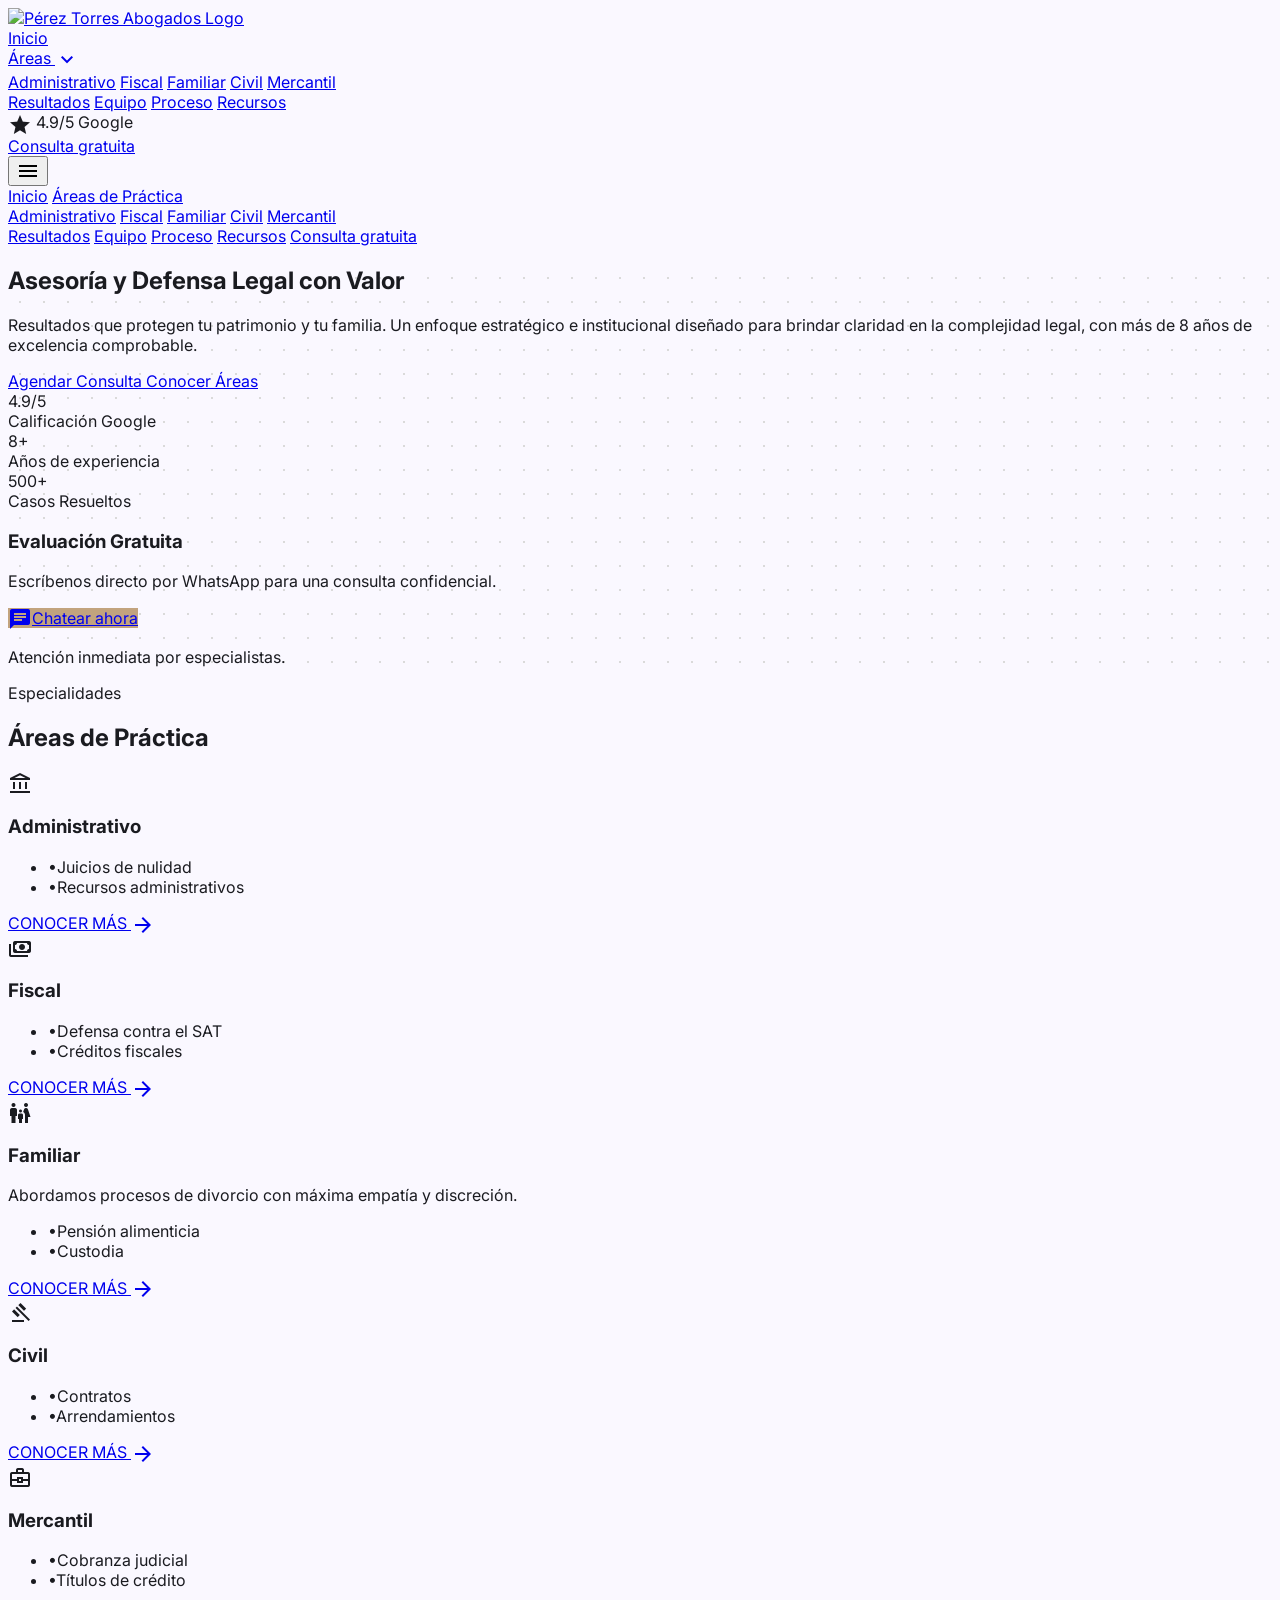
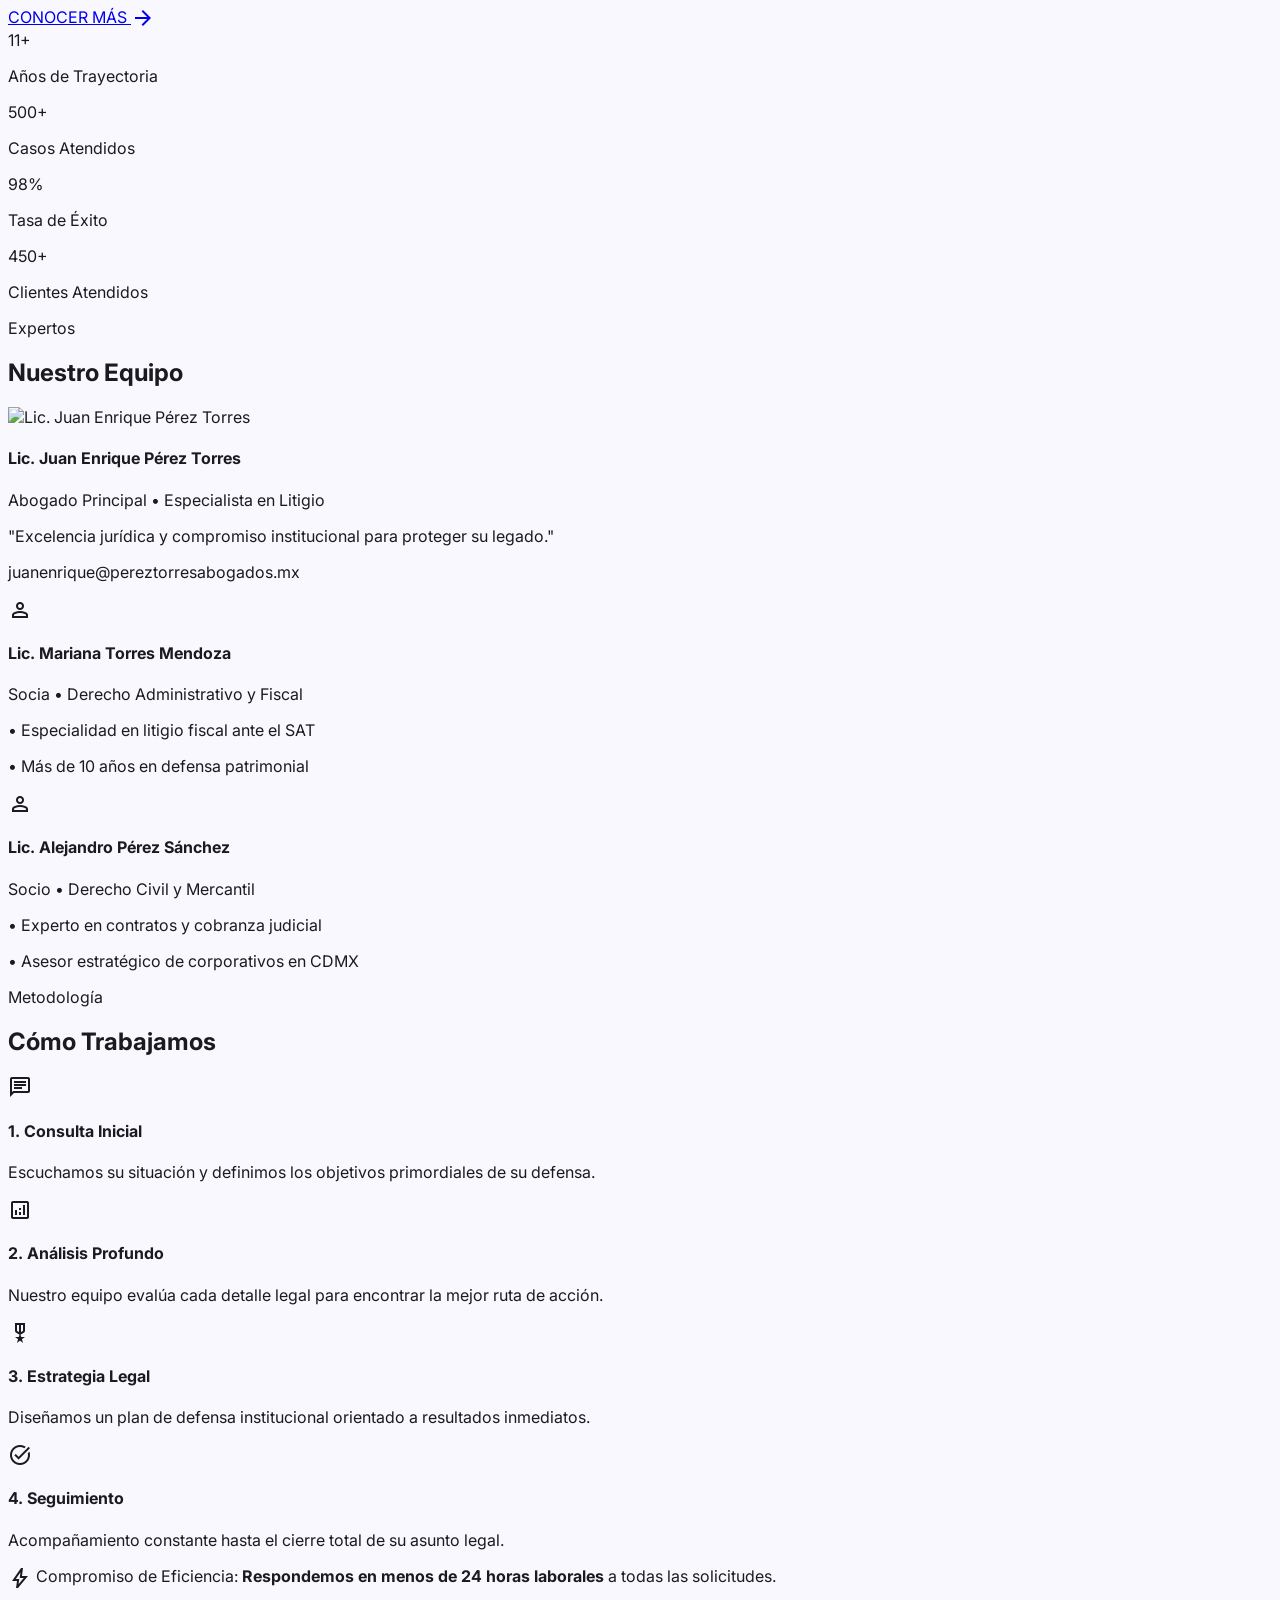
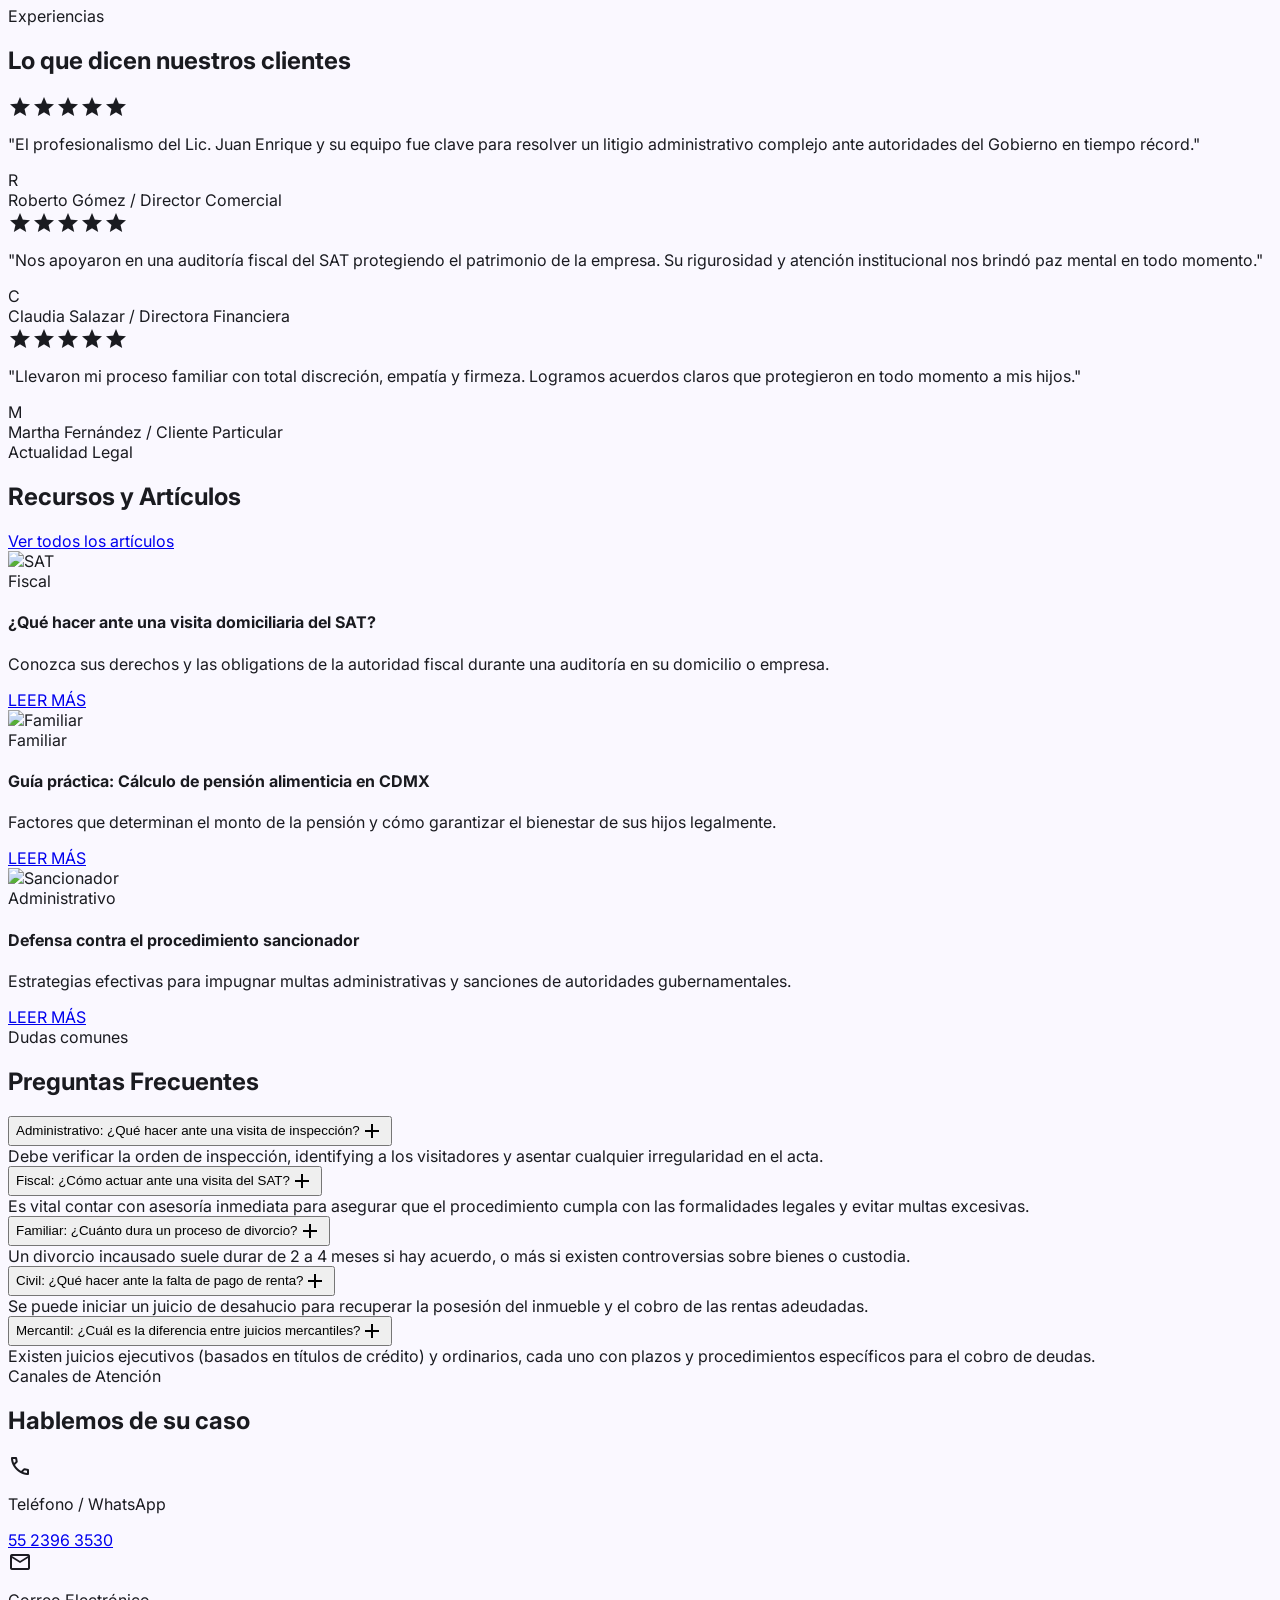
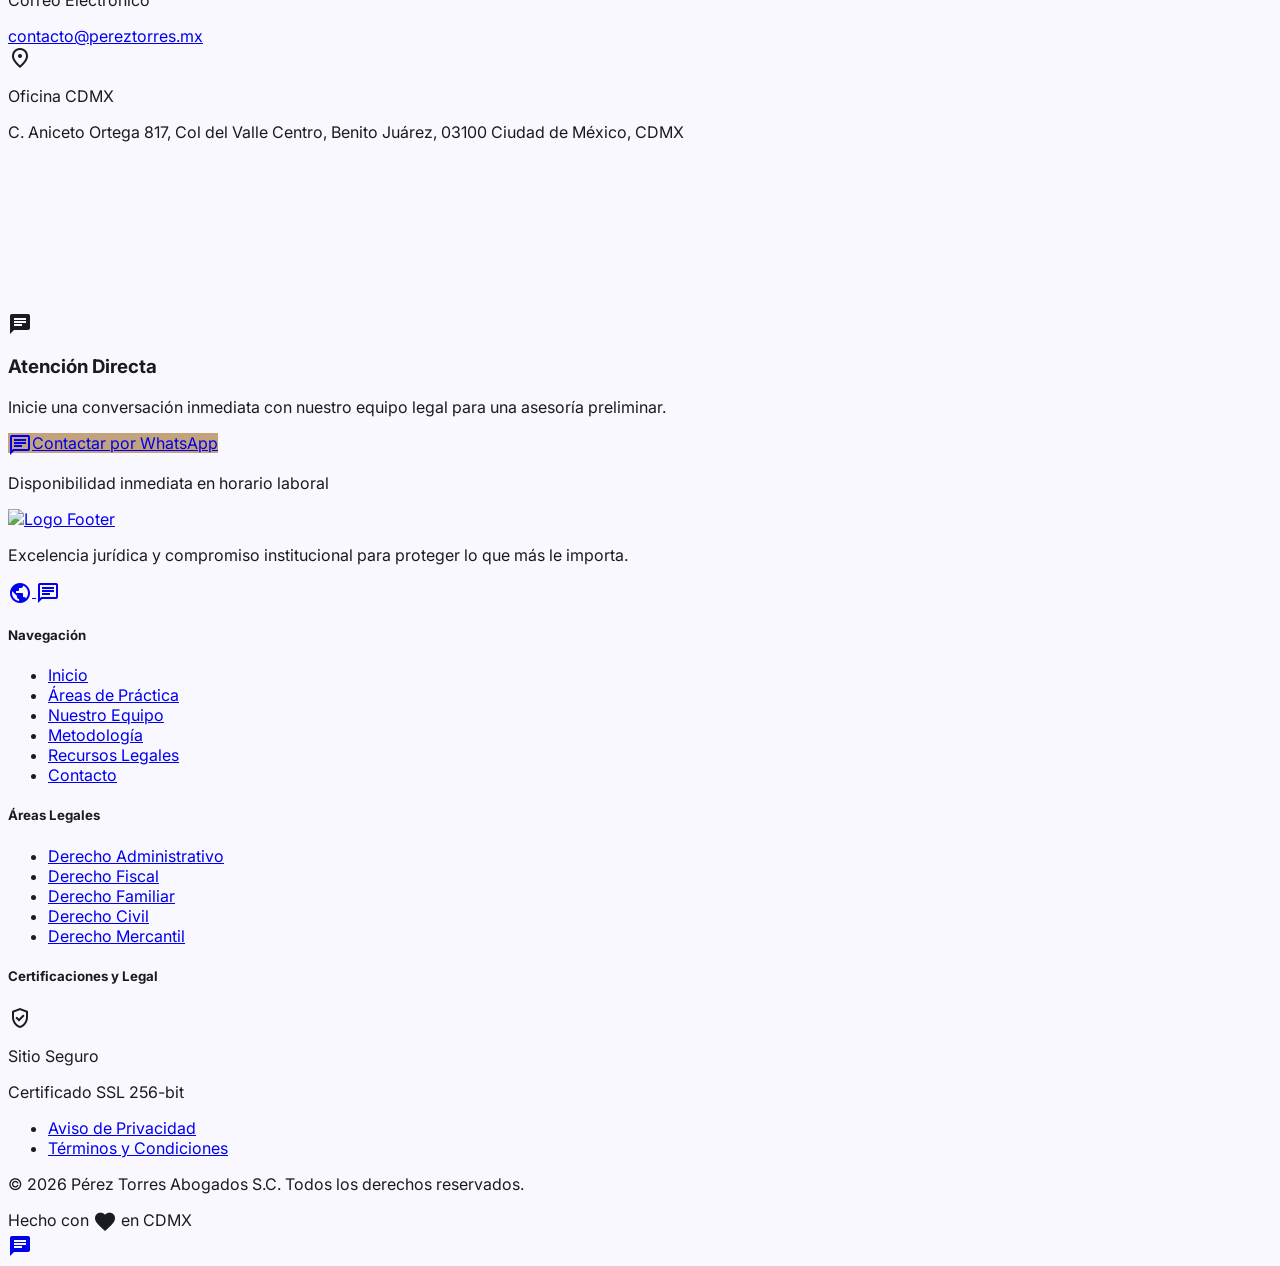
==== commit 1b999a9c: "feat: implementar actualización de diseño y eliminar etiqueta desde 2015" ====
--- a/index.html
+++ b/index.html
@@ -162,10 +162,6 @@
 <section class="relative pt-32 pb-24 lg:pt-48 lg:pb-32 px-margin-mobile md:px-gutter max-w-container-max mx-auto hero-pattern overflow-hidden border-b border-silver-lining" id="inicio">
 <div class="grid grid-cols-1 lg:grid-cols-12 gap-12 items-center relative z-10">
 <div class="lg:col-span-7 space-y-8">
-<div class="inline-flex items-center space-x-2 border border-silver-lining bg-white px-4 py-1.5 rounded-none">
-<span class="w-2 h-2 bg-heritage-gold rounded-full"></span>
-<span class="font-label-caps text-label-caps text-statute-gray">ESTABLECIDOS EN 2015</span>
-</div>
 <h1 class="font-display-lg-mobile lg:font-display-lg text-display-lg-mobile lg:text-display-lg text-oxford-navy leading-tight">
                     Asesoría y Defensa Legal <span class="italic font-light text-heritage-gold">con Valor</span>
 </h1>
